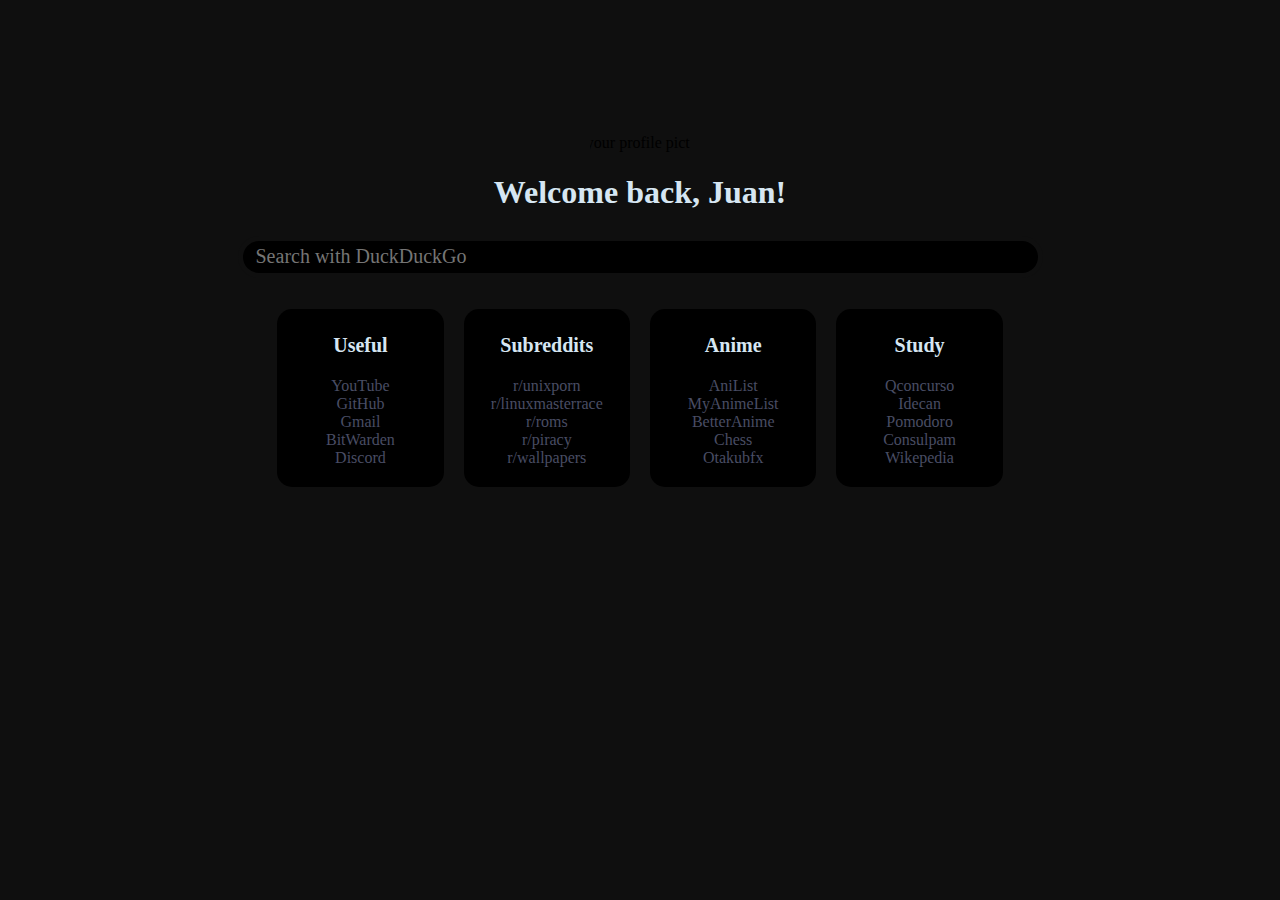
==== index.html @ 9b015880 "new" ====
<!--
_____   ___   _  _
)__ __( (  _( ) () (
  | |   _) \  | \/ |  Custom Homepage by @tsukki9696
  )_(  )____) )____(
-->

<!DOCTYPE html>
<head>
    <meta charset="UTF-8"/>
    <link rel="icon" type="image/x-icon" href="favicon.ico"> <!--Your favicon-->
    <title>Homepage</title>
    <link rel="stylesheet" href="style.css"/>
</head>
<body>

<img src="/home/juan/page/picture/icon.jpg" alt="your profile picture"/> <!--Profile picture-->
<h1>Welcome back, Juan!</h1> <!--Your name-->

<!-- <h2>Search with DuckDuckGo</h2> -->
    <div>
    <form method="get" id="search" action="http://duckduckgo.com/">
        <input type="hidden" name="sites" value="" />
        <input type="text" name="q" maxlength="255" placeholder="Search with DuckDuckGo" />
    </form>
    </div>

    <!--Your link list-->
    <div class="links">
     <ul>
      <h3>Useful</h3> <!--List title-->
      <li><a href="https://youtube.com/"  target="_blank">YouTube</a></li>
      <li><a href="https://github.com/" target="_blank">GitHub</a></li>
      <li><a href="https://mail.google.com/mail/u/0/?hl=en#inbox" target="_blank">Gmail</a></li>
      <li><a href="https://vault.bitwarden.com/" target="_blank">BitWarden</a></li>
      <li><a href="https://discord.com/channels/815693643389992970/815705877830041628" target="_blank">Discord</a></li>
     </ul>

     <ul>
    <h3>Subreddits</h3> <!--List title-->
      <li><a href="https://www.reddit.com/r/unixporn/" target="_blank">r/unixporn</a></li>
      <li><a href="https://www.reddit.com/r/linuxmasterrace/" target="_blank">r/linuxmasterrace</a></li>
      <li><a href="https://r-roms.github.io/megathread/popular/" target="_blank">r/roms</a></li>
      <li><a href="https://www.reddit.com/r/Piracy/wiki/megathread/" target="_blank">r/piracy</a></li>
      <li><a href="https://www.reddit.com/r/wallpapers/" target="_blank">r/wallpapers</a></li>
     </ul>

     <ul>
    <h3>Anime</h3> <!--List title-->
      <li><a href="https://anilist.com/" target="_blank">AniList</a></li>
      <li><a href="https://myanimelist.com/" target="_blank">MyAnimeList</a></li>
      <li><a href="https://betteranime.net" target="_blank">BetterAnime</a></li>
      <li><a href="https://chess.com/pt" target="_blank">Chess</a></li>
      <li><a href="https://loja.otakubfx.com.br/" target="_blank">Otakubfx</a></li>
     </ul>

     <ul>
    <h3>Study</h3> <!--List title-->
      <li><a href="https://qconcurso.com/" target="_blank">Qconcurso</a></li>
      <li><a href="http://concurso.idecan.org.br/" target="_blank">Idecan</a></li>
      <li><a href="https://pomofocus.io/" target="_blank">Pomodoro</a></li>
      <li><a href="https://www.consulpam.com.br" target="_blank"> Consulpam </a></li>
      <li><a href="https://pt.wikipedia.org" target="_blank"> Wikepedia</a></li>
   </ul>
    </div>

 </body>
---- style.css ----
*{
    font-family: "Iosevka Nerd Font";
    -webkit-touch-callout: none;
    -webkit-user-select: none;
    -khtml-user-select: none;
    -moz-user-select: none;
    -ms-user-select: none;
    user-select: none;
}

* :focus{
    outline: none;
}

:root{
    --base: #0F0F0F;
    --mantle: #0F0F0F;
    --surface0: #D6E6F2;
    --surface1: #494d64;
    --surface2: #5b6078;
    --text: #D6E6F2;
    --mauve: #000;
    --lavender: #b7bdf8;
    --blue: #8aadf4;
}

body{
    background-color: var(--base);
    text-align: center;
}

img{
    width: 6%;
    height: auto;
    margin-top: 10%;
    clip-path: circle(50% at 50% 50%);
}

h1{
    color: var(--text);
}

h2{
    color: var(--mauve)
}

h3{
    color: var(--surface0);
    width: auto;
    height: 50%;
    margin: 0;
    margin-bottom: 15px;
    padding: 5px;
    font-weight: bold;
    font-size: 20px;
    background: var(--mauve);
    border-radius: 10px;
}

h1, h2{
    margin-bottom: 10px;
    padding: 0;
}

.links{
    display:flex;
    flex-direction: row;
    justify-content: center;
    grid-row: 4;
    margin-bottom: 10px;

}

ul{
    list-style: none;
    display: flex;
    flex-direction: column;
    justify-content: center;
    width: 10%;
    height: auto;
    outline-color: var(--surface2);
    background-color: var(--mauve);
    padding: 20px;
    margin-right: 10px;
    margin-left: 10px;
    line-break: 0;
    border-radius: 15px;
}

a{
    color: var(--surface1);
    text-decoration: none;
}

a:hover{
    color: var(--text);
    font-weight: bold;
    cursor: pointer;
}

a:focus{
    color: var(--text);
    font-weight: bold;
}

footer{
    color: var(--surface2);
}

footer a:hover{
    color: var(--mauve);
}

form {
  display: inline-block;
  vertical-align: middle;
}

form > input[type="text"] {
  height: 30px;
  width: 780px;
  font-size: 20px;
  color: var(--text);
  background-color: var(--mauve);
  padding-left: 13px;
  margin: 15px;
  -webkit-border-radius: 35px;
  -moz-border-radius: 35px;
  border-radius: 35px;
  border: 5px solid var(--mantle);
  vertical-align: top;
}

input:focus,
select:focus,
textarea:focus,
button:focus {
    outline: none;
}
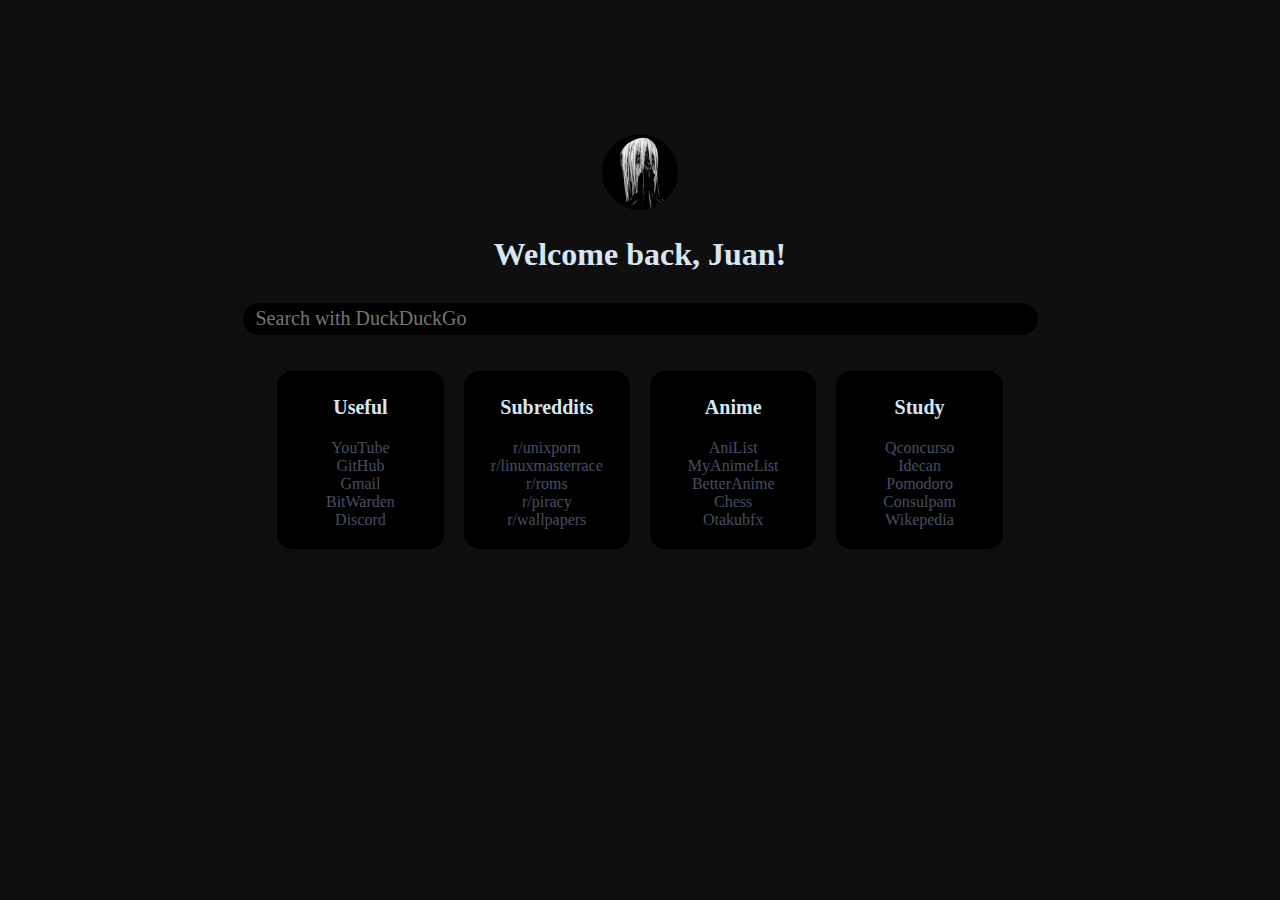
==== commit c68c6e16: "Update index.html" ====
--- a/index.html
+++ b/index.html
@@ -1,9 +1,3 @@
-<!--
-_____   ___   _  _
-)__ __( (  _( ) () (
-  | |   _) \  | \/ |  Custom Homepage by @tsukki9696
-  )_(  )____) )____(
--->
 
 <!DOCTYPE html>
 <head>
@@ -14,7 +8,7 @@
 </head>
 <body>
 
-<img src="/home/juan/page/picture/icon.jpg" alt="your profile picture"/> <!--Profile picture-->
+<img src="./picture/icon.jpg" alt="your profile picture"/> <!--Profile picture-->
 <h1>Welcome back, Juan!</h1> <!--Your name-->
 
 <!-- <h2>Search with DuckDuckGo</h2> -->
